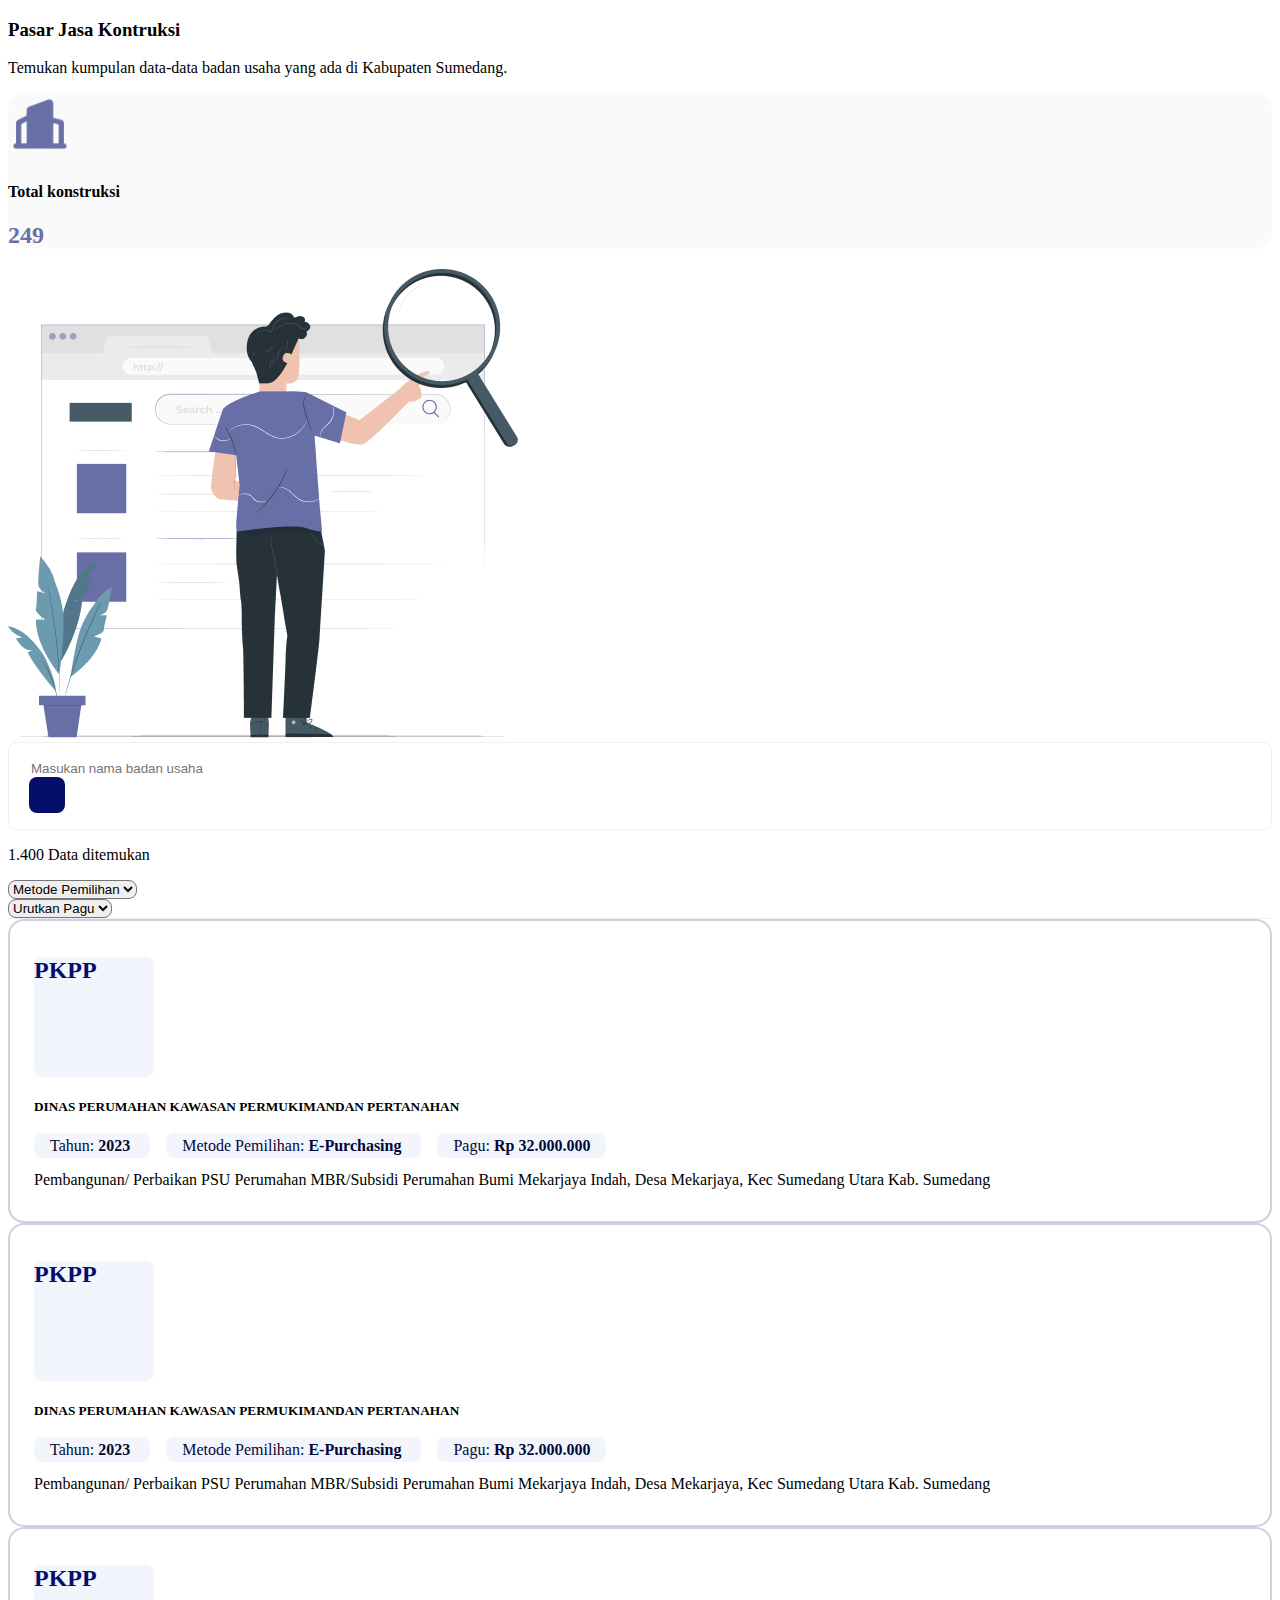
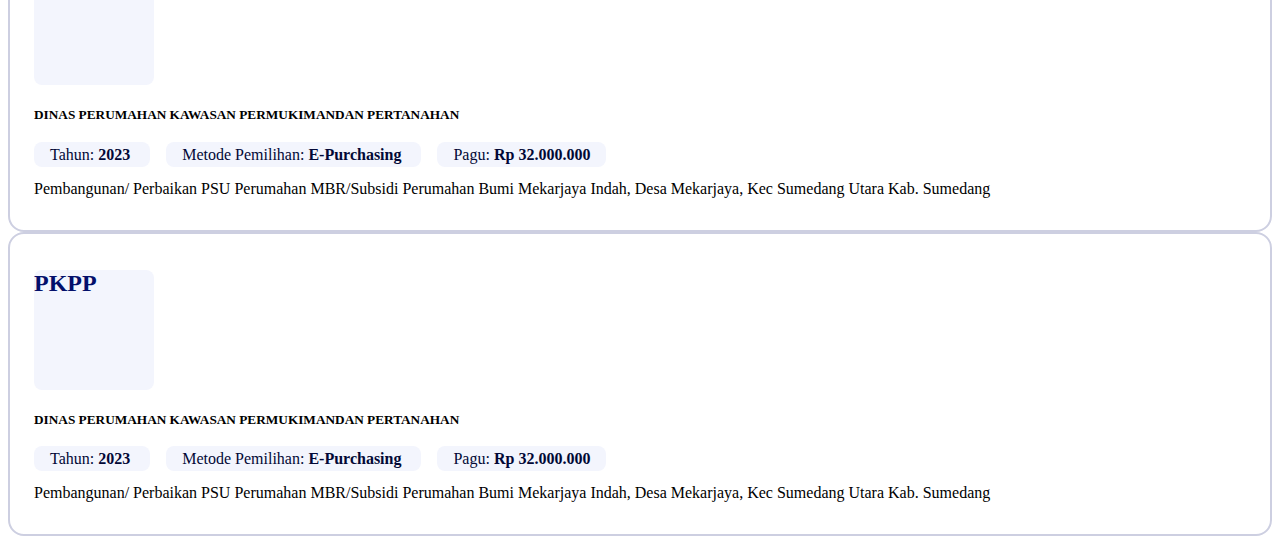
==== index-2.html @ d2976a5b "update" ====
<!DOCTYPE html>
<html lang="en">
<head>
    <meta charset="UTF-8">
    <meta http-equiv="X-UA-Compatible" content="IE=edge">
    <meta name="viewport" content="width=device-width, initial-scale=1.0">
    <title>Simjakon</title>
    <link rel="stylesheet" href="https://cdn.jsdelivr.net/npm/bootstrap@4.6.2/dist/css/bootstrap.min.css"
        integrity="sha384-xOolHFLEh07PJGoPkLv1IbcEPTNtaed2xpHsD9ESMhqIYd0nLMwNLD69Npy4HI+N" crossorigin="anonymous">
    <link rel="stylesheet" href="assets/styles/custom.css">
    <link rel='stylesheet' href='https://cdn-uicons.flaticon.com/uicons-regular-rounded/css/uicons-regular-rounded.css'>
    <link rel='stylesheet' href='https://cdn-uicons.flaticon.com/uicons-bold-rounded/css/uicons-bold-rounded.css'>
    <link rel='stylesheet' href='https://cdn-uicons.flaticon.com/uicons-solid-rounded/css/uicons-solid-rounded.css'>
</head>
<body class="w-100">
    <main>
        <div class="container my-4">
            <div class="row">
                <div class="col-xl-9 col-lg-9 col-md-12 col-sm-12 col-12">
                    <div class="d-flex flex-column">
                        <h3 class="text-black">Pasar Jasa Kontruksi</h3>
                        <p class="text-black-50">Temukan kumpulan data-data badan usaha yang ada di Kabupaten Sumedang.
                        </p>
                    </div>
                    <div class="row">
                        <div class="col-xl-12 col-lg-12 col-md-12 col-12 pb-3">
                            <div
                                class="header-card d-flex flex-row align-items-center justify-content-center p-4 flex-fill">
                                <img src="assets/images/building.png" width="64" height="64" class="mr-5" alt=""
                                    srcset="">
                                <div class="d-flex flex-column align-items-center">
                                    <h4 class="text-black mb-3">Total konstruksi</h4>
                                    <h2 class="font-weight-bold text-purple mb-0">249</h2>
                                </div>
                            </div>
                        </div>
                    </div>
                </div>
                <div class="col-xl-3 col-lg-3 col-md-0 col-sm-0 col-0 d-xl-block d-lg-block d-md-none d-sm-none d-none">
                    <img src="assets/images/pana.png" alt="pena" class="w-100">
                </div>
            </div>
        </div>
        <div class="container">
            <div class="row">
                <div class="col-12">
                    <div class="input-group mb-3 container-search">
                        <input type="text" class="form-control form-search" placeholder="Masukan nama badan usaha "
                            aria-label="Masukan nama badan usaha" aria-describedby="button-addon2">
                        <div class="input-group-append">
                            <div class="container-icon-form d-flex align-items-center justify-content-center"
                                id="button-addon2">
                                <i class="fi fi-br-search"></i>
                            </div>
                        </div>
                    </div>
                </div>
            </div>
            <div class="row ">
                <div
                    class="col-12 d-flex flex-fill flex-row justify-content-between align-items-center container-form-drop p-0 mx-3 d-flex flex-wrap">
                    <p class="text-black flex-fill">1.400 Data ditemukan</p>
                    <div
                        class="d-flex flex-row flex-xl-grow-0 flex-lg-grow-0 flex-md-grow-1 flex-sm-grow-1 flex-grow-1">
                        <div class="form-group mr-3 d-xl-block d-lg-block d-md-block d-sm-flex d-flex flex-sm-fill">
                            <select class="form-control form-drop" id="metode" title="metode">
                                <option>Metode Pemilihan</option>
                                <option>Metode 1</option>
                                <option>Metode 2</option>
                                <option>Metode 3</option>
                            </select>
                        </div>

                        <div class="form-group d-flex flex-sm-fill">
                            <select class="form-control form-drop" id="sort" title="sort">
                                <option>Urutkan Pagu</option>
                                <option>ASC</option>
                                <option>DSC</option>
                            </select>
                        </div>
                    </div>

                </div>
            </div>

            <div class="row mb-4">
                <div class="col-12 mt-4">
                    <div class="card-list-style-1 d-xl-flex d-lg-flex d-md-block d-sm-block d-block align-items-center">
                        <div class="container-box-initial d-flex justify-content-center align-items-center mr-3">
                            <h2>PKPP</h2>
                        </div>
                        <div class="d-flex flex-column">
                            <h5 class="text-black m-0 p-0 mt-xl-0 mt-lg-0 mt-md-3 mt-sm-3 mt-3 font-weight-bold">DINAS
                                PERUMAHAN KAWASAN PERMUKIMANDAN PERTANAHAN</h5>
                            <div class="d-flex flex-wrap container-label">
                                <span>
                                    Tahun: <b>2023</b>
                                </span>

                                <span>
                                    Metode Pemilihan: <b>E-Purchasing</b>
                                </span>

                                <span>
                                    Pagu: <b>Rp 32.000.000</b>
                                </span>
                            </div>
                            <p class="text-black-50 mt-2">
                                Pembangunan/ Perbaikan PSU Perumahan MBR/Subsidi Perumahan Bumi Mekarjaya Indah, Desa
                                Mekarjaya, Kec Sumedang Utara Kab.
                                Sumedang
                            </p>
                        </div>
                    </div>
                </div>

                <div class="col-12 mt-4">
                    <div class="card-list-style-1 d-xl-flex d-lg-flex d-md-block d-sm-block d-block align-items-center">
                        <div class="container-box-initial d-flex justify-content-center align-items-center mr-3">
                            <h2>PKPP</h2>
                        </div>
                        <div class="d-flex flex-column">
                            <h5 class="text-black m-0 p-0 mt-xl-0 mt-lg-0 mt-md-3 mt-sm-3 mt-3 font-weight-bold">DINAS
                                PERUMAHAN KAWASAN PERMUKIMANDAN PERTANAHAN</h5>
                            <div class="d-flex flex-wrap container-label">
                                <span>
                                    Tahun: <b>2023</b>
                                </span>

                                <span>
                                    Metode Pemilihan: <b>E-Purchasing</b>
                                </span>

                                <span>
                                    Pagu: <b>Rp 32.000.000</b>
                                </span>
                            </div>
                            <p class="text-black-50 mt-2">
                                Pembangunan/ Perbaikan PSU Perumahan MBR/Subsidi Perumahan Bumi Mekarjaya Indah, Desa
                                Mekarjaya, Kec Sumedang Utara Kab.
                                Sumedang
                            </p>
                        </div>
                    </div>
                </div>

                <div class="col-12 mt-4">
                    <div class="card-list-style-1 d-xl-flex d-lg-flex d-md-block d-sm-block d-block align-items-center">
                        <div class="container-box-initial d-flex justify-content-center align-items-center mr-3">
                            <h2>PKPP</h2>
                        </div>
                        <div class="d-flex flex-column">
                            <h5 class="text-black m-0 p-0 mt-xl-0 mt-lg-0 mt-md-3 mt-sm-3 mt-3 font-weight-bold">DINAS
                                PERUMAHAN KAWASAN PERMUKIMANDAN PERTANAHAN</h5>
                            <div class="d-flex flex-wrap container-label">
                                <span>
                                    Tahun: <b>2023</b>
                                </span>

                                <span>
                                    Metode Pemilihan: <b>E-Purchasing</b>
                                </span>

                                <span>
                                    Pagu: <b>Rp 32.000.000</b>
                                </span>
                            </div>
                            <p class="text-black-50 mt-2">
                                Pembangunan/ Perbaikan PSU Perumahan MBR/Subsidi Perumahan Bumi Mekarjaya Indah, Desa
                                Mekarjaya, Kec Sumedang Utara Kab.
                                Sumedang
                            </p>
                        </div>
                    </div>
                </div>

                <div class="col-12 mt-4">
                    <div class="card-list-style-1 d-xl-flex d-lg-flex d-md-block d-sm-block d-block align-items-center">
                        <div class="container-box-initial d-flex justify-content-center align-items-center mr-3">
                            <h2>PKPP</h2>
                        </div>
                        <div class="d-flex flex-column">
                            <h5 class="text-black m-0 p-0 mt-xl-0 mt-lg-0 mt-md-3 mt-sm-3 mt-3 font-weight-bold">DINAS
                                PERUMAHAN KAWASAN PERMUKIMANDAN PERTANAHAN</h5>
                            <div class="d-flex flex-wrap container-label">
                                <span>
                                    Tahun: <b>2023</b>
                                </span>

                                <span>
                                    Metode Pemilihan: <b>E-Purchasing</b>
                                </span>

                                <span>
                                    Pagu: <b>Rp 32.000.000</b>
                                </span>
                            </div>
                            <p class="text-black-50 mt-2">
                                Pembangunan/ Perbaikan PSU Perumahan MBR/Subsidi Perumahan Bumi Mekarjaya Indah, Desa
                                Mekarjaya, Kec Sumedang Utara Kab.
                                Sumedang
                            </p>
                        </div>
                    </div>
                </div>

            </div>
        </div>
    </main>

    <script src="https://cdn.jsdelivr.net/npm/jquery@3.5.1/dist/jquery.slim.min.js"
        integrity="sha384-DfXdz2htPH0lsSSs5nCTpuj/zy4C+OGpamoFVy38MVBnE+IbbVYUew+OrCXaRkfj"
        crossorigin="anonymous"></script>
    <script src="https://cdn.jsdelivr.net/npm/bootstrap@4.6.2/dist/js/bootstrap.bundle.min.js"
        integrity="sha384-Fy6S3B9q64WdZWQUiU+q4/2Lc9npb8tCaSX9FK7E8HnRr0Jz8D6OP9dO5Vg3Q9ct"
        crossorigin="anonymous"></script>
</body>
</html>
---- assets/styles/custom.css ----
.header-card {
    background: #FAFAFA;
    border-radius: 16px;
}

.text-purple {
    color: #686FA6;
}

.container-icon-form {
    width: 36px;
    height: 36px;
    background-color: #030F6B;
    border-radius: 8px;
    color: white;
    font-size: 16px;
}

textarea:focus,
input:focus {
    outline: none !important;
    border-color: transparent !important;
    -webkit-box-shadow: none !important;
    box-shadow: none !important;
}

*:focus {
    outline: none !important;
    border-color: transparent !important;
    -webkit-box-shadow: none !important;
    box-shadow: none !important;
}

.form-search {
    border: 0px solid transparent;
}

.container-search {
    border: 1px solid #EFF0F2;
    border-radius: 8px;
    padding-right: 20px;
    padding-left: 20px;
    padding-top: 16px;
    padding-bottom: 16px;
}

.form-drop {
    border-radius: 8px !important;
}

.container-form-drop {
    border-bottom: 1px solid #EFF0F2;
}

.card-list-style-1 {
    background: #FFFFFF;
    border: 2px solid #CDCFE1;
    border-radius: 16px;
    padding: 16px 24px 16px 24px;
    cursor: pointer;
}

.card-list-style-1:hover {
    background: #CDCFE1;
    border: 2px solid #CDCFE1;
    cursor: pointer;
}

.card-list-style-2 {
    background: #FAFAFA;
    border-radius: 16px;
    padding: 16px 24px 16px 24px;
}

.container-box-initial {
    width: 120px;
    height: 120px;
    background: #F3F5FD;
    border-radius: 8px;
}

.container-box-initial h2 {
    color: #030F6B;
}

.container-label span {
    color: #020836;
    padding: 4px 16px 4px 16px;
    background: #F3F5FD;
    border-radius: 8px;
    margin-right: 16px;
    margin-top: 8px;
}

.container-label span i {
    color: #020836;
    margin-right: 10px;
}

.btn-detail {
    min-width: 105px;
    max-height: 40px;
    background: #030F6B;
    border-radius: 8px;
    /* padding: 10px 16px; */
    color: white;
    font-size: 16px;
    font-weight: 600;
}

.btn-detail:hover {
    background: #01041B;
    color: white;
}

.container-header {}

.container-header h4 {
    font-weight: 600;
}

.container-header i {
    margin-right: 16px;
    font-size: 24px;
    cursor: pointer;
}
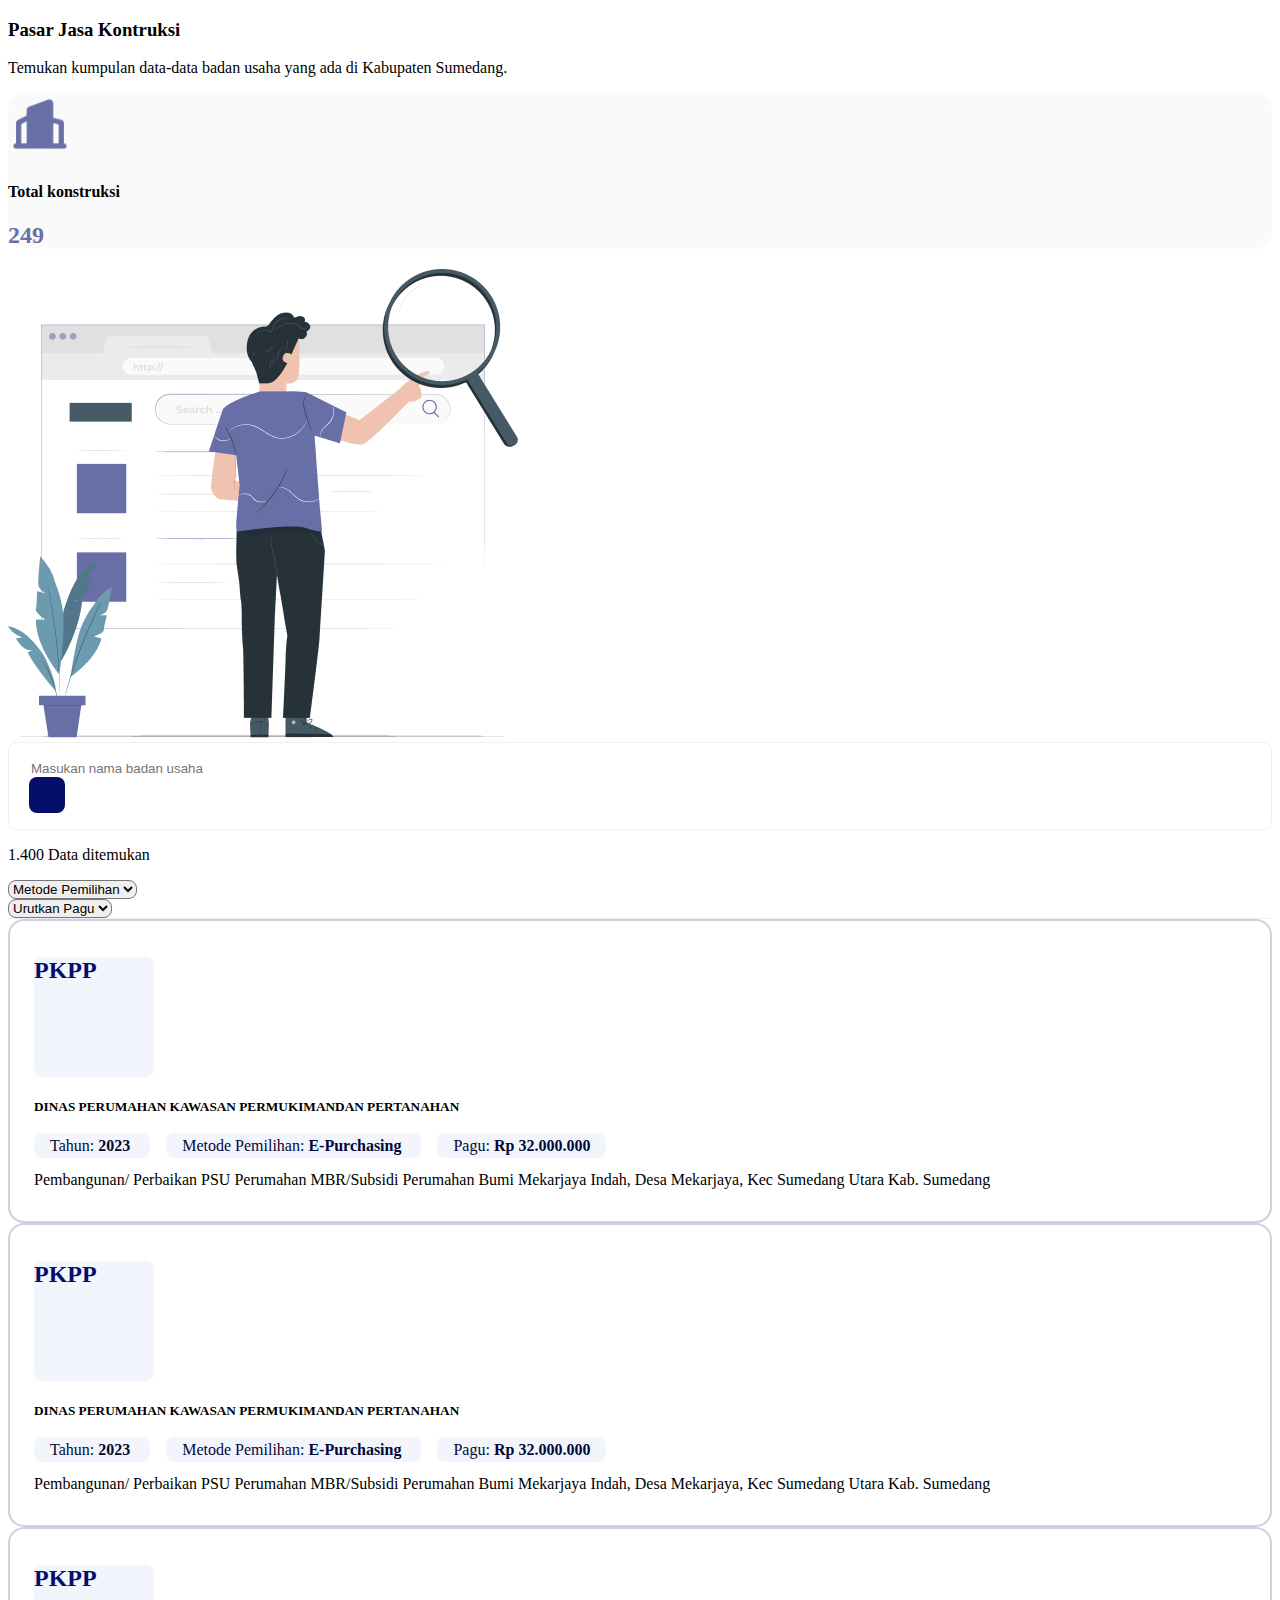
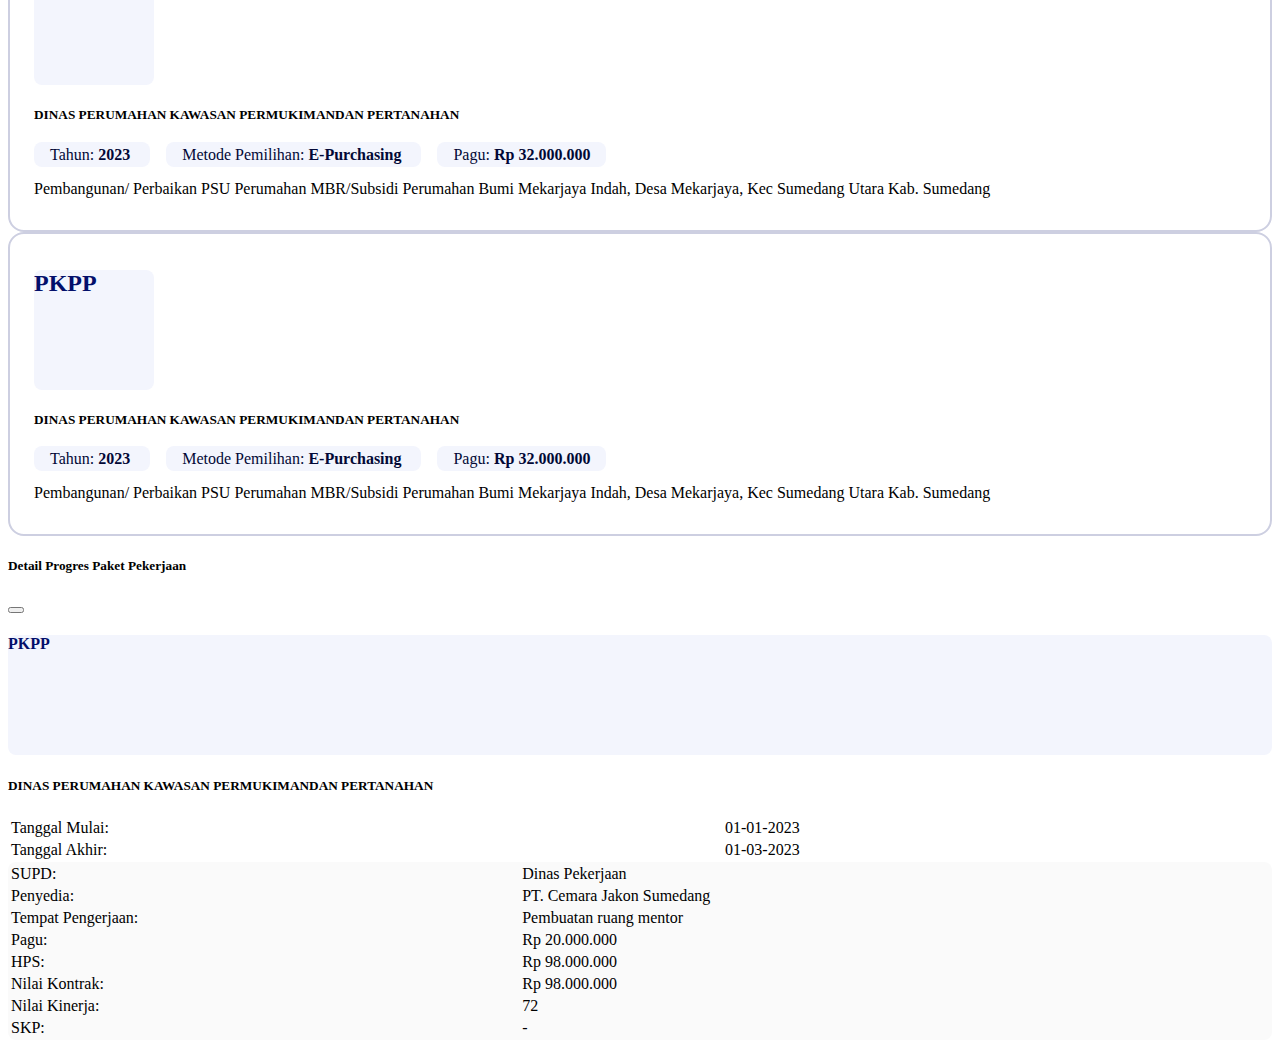
==== commit 8afee150: "update custom dialog style" ====
--- a/index-2.html
+++ b/index-2.html
@@ -84,97 +84,97 @@
             </div>
 
             <div class="row mb-4">
-                <div class="col-12 mt-4">
-                    <div class="card-list-style-1 d-xl-flex d-lg-flex d-md-block d-sm-block d-block align-items-center">
-                        <div class="container-box-initial d-flex justify-content-center align-items-center mr-3">
-                            <h2>PKPP</h2>
-                        </div>
-                        <div class="d-flex flex-column">
-                            <h5 class="text-black m-0 p-0 mt-xl-0 mt-lg-0 mt-md-3 mt-sm-3 mt-3 font-weight-bold">DINAS
-                                PERUMAHAN KAWASAN PERMUKIMANDAN PERTANAHAN</h5>
-                            <div class="d-flex flex-wrap container-label">
-                                <span>
-                                    Tahun: <b>2023</b>
-                                </span>
-
-                                <span>
-                                    Metode Pemilihan: <b>E-Purchasing</b>
-                                </span>
-
-                                <span>
-                                    Pagu: <b>Rp 32.000.000</b>
-                                </span>
-                            </div>
-                            <p class="text-black-50 mt-2">
-                                Pembangunan/ Perbaikan PSU Perumahan MBR/Subsidi Perumahan Bumi Mekarjaya Indah, Desa
-                                Mekarjaya, Kec Sumedang Utara Kab.
-                                Sumedang
-                            </p>
-                        </div>
-                    </div>
-                </div>
-
-                <div class="col-12 mt-4">
-                    <div class="card-list-style-1 d-xl-flex d-lg-flex d-md-block d-sm-block d-block align-items-center">
-                        <div class="container-box-initial d-flex justify-content-center align-items-center mr-3">
-                            <h2>PKPP</h2>
-                        </div>
-                        <div class="d-flex flex-column">
-                            <h5 class="text-black m-0 p-0 mt-xl-0 mt-lg-0 mt-md-3 mt-sm-3 mt-3 font-weight-bold">DINAS
-                                PERUMAHAN KAWASAN PERMUKIMANDAN PERTANAHAN</h5>
-                            <div class="d-flex flex-wrap container-label">
-                                <span>
-                                    Tahun: <b>2023</b>
-                                </span>
-
-                                <span>
-                                    Metode Pemilihan: <b>E-Purchasing</b>
-                                </span>
-
-                                <span>
-                                    Pagu: <b>Rp 32.000.000</b>
-                                </span>
-                            </div>
-                            <p class="text-black-50 mt-2">
-                                Pembangunan/ Perbaikan PSU Perumahan MBR/Subsidi Perumahan Bumi Mekarjaya Indah, Desa
-                                Mekarjaya, Kec Sumedang Utara Kab.
-                                Sumedang
-                            </p>
-                        </div>
-                    </div>
-                </div>
-
-                <div class="col-12 mt-4">
-                    <div class="card-list-style-1 d-xl-flex d-lg-flex d-md-block d-sm-block d-block align-items-center">
-                        <div class="container-box-initial d-flex justify-content-center align-items-center mr-3">
-                            <h2>PKPP</h2>
-                        </div>
-                        <div class="d-flex flex-column">
-                            <h5 class="text-black m-0 p-0 mt-xl-0 mt-lg-0 mt-md-3 mt-sm-3 mt-3 font-weight-bold">DINAS
-                                PERUMAHAN KAWASAN PERMUKIMANDAN PERTANAHAN</h5>
-                            <div class="d-flex flex-wrap container-label">
-                                <span>
-                                    Tahun: <b>2023</b>
-                                </span>
-
-                                <span>
-                                    Metode Pemilihan: <b>E-Purchasing</b>
-                                </span>
-
-                                <span>
-                                    Pagu: <b>Rp 32.000.000</b>
-                                </span>
-                            </div>
-                            <p class="text-black-50 mt-2">
-                                Pembangunan/ Perbaikan PSU Perumahan MBR/Subsidi Perumahan Bumi Mekarjaya Indah, Desa
-                                Mekarjaya, Kec Sumedang Utara Kab.
-                                Sumedang
-                            </p>
-                        </div>
-                    </div>
-                </div>
-
-                <div class="col-12 mt-4">
+                <div class="col-12 mt-4" data-toggle="modal" data-target="#exampleModal">
+                    <div class="card-list-style-1 d-xl-flex d-lg-flex d-md-block d-sm-block d-block align-items-center">
+                        <div class="container-box-initial d-flex justify-content-center align-items-center mr-3">
+                            <h2>PKPP</h2>
+                        </div>
+                        <div class="d-flex flex-column">
+                            <h5 class="text-black m-0 p-0 mt-xl-0 mt-lg-0 mt-md-3 mt-sm-3 mt-3 font-weight-bold">DINAS
+                                PERUMAHAN KAWASAN PERMUKIMANDAN PERTANAHAN</h5>
+                            <div class="d-flex flex-wrap container-label">
+                                <span>
+                                    Tahun: <b>2023</b>
+                                </span>
+
+                                <span>
+                                    Metode Pemilihan: <b>E-Purchasing</b>
+                                </span>
+
+                                <span>
+                                    Pagu: <b>Rp 32.000.000</b>
+                                </span>
+                            </div>
+                            <p class="text-black-50 mt-2">
+                                Pembangunan/ Perbaikan PSU Perumahan MBR/Subsidi Perumahan Bumi Mekarjaya Indah, Desa
+                                Mekarjaya, Kec Sumedang Utara Kab.
+                                Sumedang
+                            </p>
+                        </div>
+                    </div>
+                </div>
+
+                <div class="col-12 mt-4" data-toggle="modal" data-target="#exampleModal">
+                    <div class="card-list-style-1 d-xl-flex d-lg-flex d-md-block d-sm-block d-block align-items-center">
+                        <div class="container-box-initial d-flex justify-content-center align-items-center mr-3">
+                            <h2>PKPP</h2>
+                        </div>
+                        <div class="d-flex flex-column">
+                            <h5 class="text-black m-0 p-0 mt-xl-0 mt-lg-0 mt-md-3 mt-sm-3 mt-3 font-weight-bold">DINAS
+                                PERUMAHAN KAWASAN PERMUKIMANDAN PERTANAHAN</h5>
+                            <div class="d-flex flex-wrap container-label">
+                                <span>
+                                    Tahun: <b>2023</b>
+                                </span>
+
+                                <span>
+                                    Metode Pemilihan: <b>E-Purchasing</b>
+                                </span>
+
+                                <span>
+                                    Pagu: <b>Rp 32.000.000</b>
+                                </span>
+                            </div>
+                            <p class="text-black-50 mt-2">
+                                Pembangunan/ Perbaikan PSU Perumahan MBR/Subsidi Perumahan Bumi Mekarjaya Indah, Desa
+                                Mekarjaya, Kec Sumedang Utara Kab.
+                                Sumedang
+                            </p>
+                        </div>
+                    </div>
+                </div>
+
+                <div class="col-12 mt-4" data-toggle="modal" data-target="#exampleModal">
+                    <div class="card-list-style-1 d-xl-flex d-lg-flex d-md-block d-sm-block d-block align-items-center">
+                        <div class="container-box-initial d-flex justify-content-center align-items-center mr-3">
+                            <h2>PKPP</h2>
+                        </div>
+                        <div class="d-flex flex-column">
+                            <h5 class="text-black m-0 p-0 mt-xl-0 mt-lg-0 mt-md-3 mt-sm-3 mt-3 font-weight-bold">DINAS
+                                PERUMAHAN KAWASAN PERMUKIMANDAN PERTANAHAN</h5>
+                            <div class="d-flex flex-wrap container-label">
+                                <span>
+                                    Tahun: <b>2023</b>
+                                </span>
+
+                                <span>
+                                    Metode Pemilihan: <b>E-Purchasing</b>
+                                </span>
+
+                                <span>
+                                    Pagu: <b>Rp 32.000.000</b>
+                                </span>
+                            </div>
+                            <p class="text-black-50 mt-2">
+                                Pembangunan/ Perbaikan PSU Perumahan MBR/Subsidi Perumahan Bumi Mekarjaya Indah, Desa
+                                Mekarjaya, Kec Sumedang Utara Kab.
+                                Sumedang
+                            </p>
+                        </div>
+                    </div>
+                </div>
+
+                <div class="col-12 mt-4" data-toggle="modal" data-target="#exampleModal">
                     <div class="card-list-style-1 d-xl-flex d-lg-flex d-md-block d-sm-block d-block align-items-center">
                         <div class="container-box-initial d-flex justify-content-center align-items-center mr-3">
                             <h2>PKPP</h2>
@@ -207,6 +207,84 @@
             </div>
         </div>
     </main>
+
+    <!-- Modal -->
+    <div class="modal fade" id="exampleModal" tabindex="-1" aria-labelledby="exampleModalLabel" aria-hidden="true">
+        <div class="modal-dialog modal-lg modal-dialog-centered modal-dialog-scrollable">
+            <div class="modal-content">
+                <div class="modal-header">
+                    <h5 class="modal-title" id="exampleModalLabel">
+                        Detail Progres Paket Pekerjaan
+                    </h5>
+                    <button type="button" class="close" data-dismiss="modal" aria-label="Close">
+                        <span aria-hidden="true"><i class="fi fi-rr-cross-circle text-black"></i></span>
+                    </button>
+                </div>
+                <div class="modal-body">
+                    <div class="card-list-style-3 d-xl-flex d-lg-flex d-md-block d-sm-block d-block align-items-center">
+                        <div
+                            class="container-box-initial-2 d-flex justify-content-center align-items-center mr-3 flex-shrink">
+                            <h4>PKPP</h4>
+                        </div>
+                        <div class="d-flex flex-column flex-fill">
+                            <h5 class="text-black m-0 p-0 mt-xl-0 mt-lg-0 mt-md-3 mt-sm-3 mt-3">DINAS
+                                PERUMAHAN KAWASAN PERMUKIMANDAN PERTANAHAN</h5>
+                            <table class="table-in-dialog mt-2">
+                                <tr>
+                                    <td class="text-black-50">Tanggal Mulai:</td>
+                                    <td class="font-weight-bold">01-01-2023</td>
+                                </tr>
+                                <tr>
+                                    <td class="text-black-50">Tanggal Akhir:</td>
+                                    <td class="font-weight-bold">01-03-2023</td>
+                                </tr>
+                            </table>
+                        </div>
+                    </div>
+                    <div class="container-table-in-dialog mt-3 p-3">
+                        <table class="table-in-dialog mt-2">
+                            <tr>
+                                <td class="text-black-50">SUPD:</td>
+                                <td class="font-weight-bold">Dinas Pekerjaan</td>
+                            </tr>
+                            <tr>
+                                <td class="text-black-50">Penyedia:</td>
+                                <td class="font-weight-bold">PT. Cemara Jakon Sumedang</td>
+                            </tr>
+                            <tr>
+                                <td class="text-black-50">Tempat Pengerjaan:</td>
+                                <td class="font-weight-bold">Pembuatan ruang mentor</td>
+                            </tr>
+                            <tr>
+                                <td class="text-black-50">Pagu:</td>
+                                <td class="font-weight-bold">Rp 20.000.000</td>
+                            </tr>
+                            <tr>
+                                <td class="text-black-50">HPS:</td>
+                                <td class="font-weight-bold">Rp 98.000.000</td>
+                            </tr>
+                            <tr>
+                                <td class="text-black-50">Nilai Kontrak:</td>
+                                <td class="font-weight-bold">Rp 98.000.000</td>
+                            </tr>
+                            <tr>
+                                <td class="text-black-50">Nilai Kinerja:</td>
+                                <td class="font-weight-bold">72</td>
+                            </tr>
+                            <tr>
+                                <td class="text-black-50">SKP:</td>
+                                <td class="font-weight-bold">-</td>
+                            </tr>
+                        </table>
+                    </div>
+                </div>
+                <!-- <div class="modal-footer">
+                    <button type="button" class="btn btn-secondary" data-dismiss="modal">Close</button>
+                    <button type="button" class="btn btn-primary">Save changes</button>
+                </div> -->
+            </div>
+        </div>
+    </div>
 
     <script src="https://cdn.jsdelivr.net/npm/jquery@3.5.1/dist/jquery.slim.min.js"
         integrity="sha384-DfXdz2htPH0lsSSs5nCTpuj/zy4C+OGpamoFVy38MVBnE+IbbVYUew+OrCXaRkfj"
--- a/assets/styles/custom.css
+++ b/assets/styles/custom.css
@@ -72,11 +72,24 @@
     padding: 16px 24px 16px 24px;
 }
 
+.card-list-style-3 {}
+
 .container-box-initial {
     width: 120px;
     height: 120px;
     background: #F3F5FD;
     border-radius: 8px;
+}
+
+.container-box-initial-2 {
+    min-width: 120px;
+    height: 120px;
+    background: #F3F5FD;
+    border-radius: 8px;
+}
+
+.container-box-initial-2 h4 {
+    color: #030F6B;
 }
 
 .container-box-initial h2 {
@@ -123,4 +136,35 @@
     margin-right: 16px;
     font-size: 24px;
     cursor: pointer;
+}
+
+/* custom dialog */
+.modal-content {
+    border-radius: 16px !important;
+    border: 0px solid transparent !important;
+}
+
+.modal-header {
+    border-bottom: 0px solid transparent !important;
+}
+
+.modal-footer {
+    border-top: 0px solid transparent !important;
+}
+
+.table-in-dialog {
+    width: 100%;
+    border: none;
+    border-radius: 8px;
+    font-size: 16px !important;
+}
+
+table.table-in-dialog tr td {
+    border: none;
+    font-size: 16px !important;
+}
+
+.container-table-in-dialog {
+    background: #FAFAFA;
+    border-radius: 8px;
 }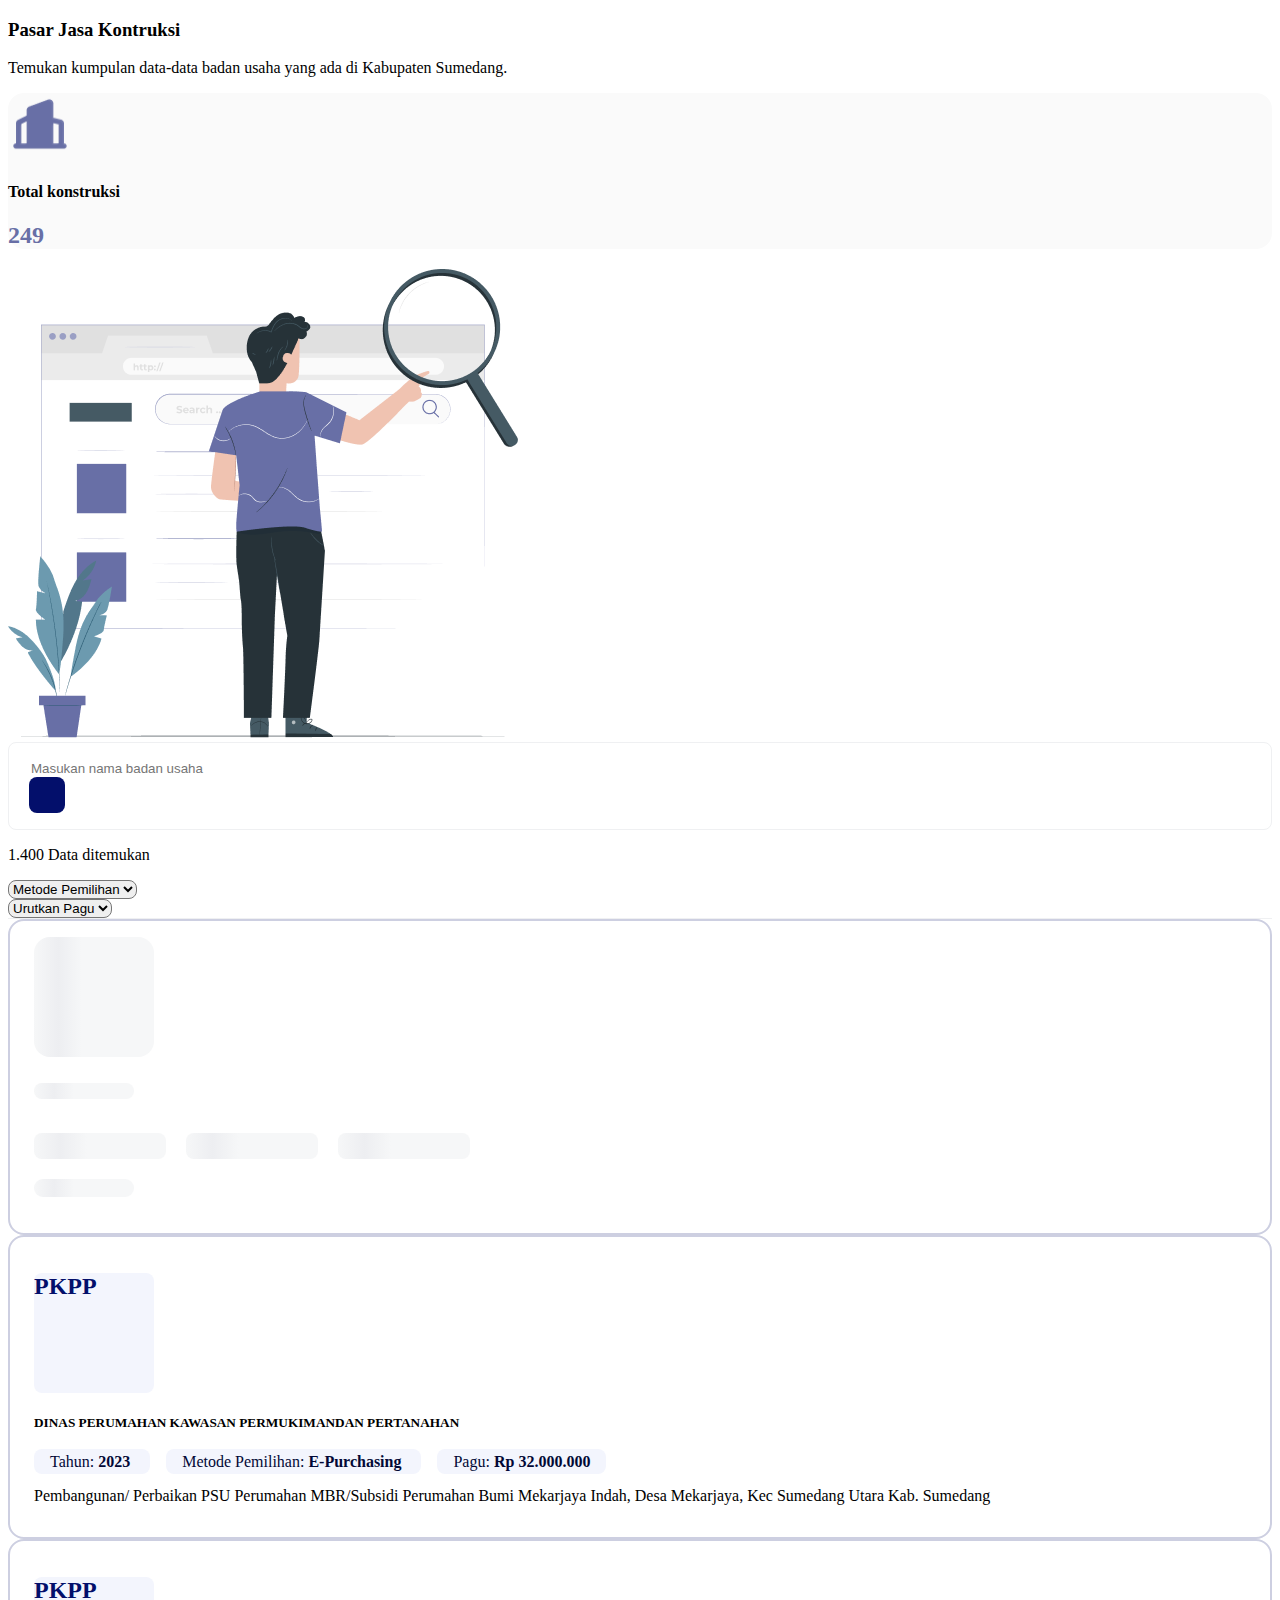
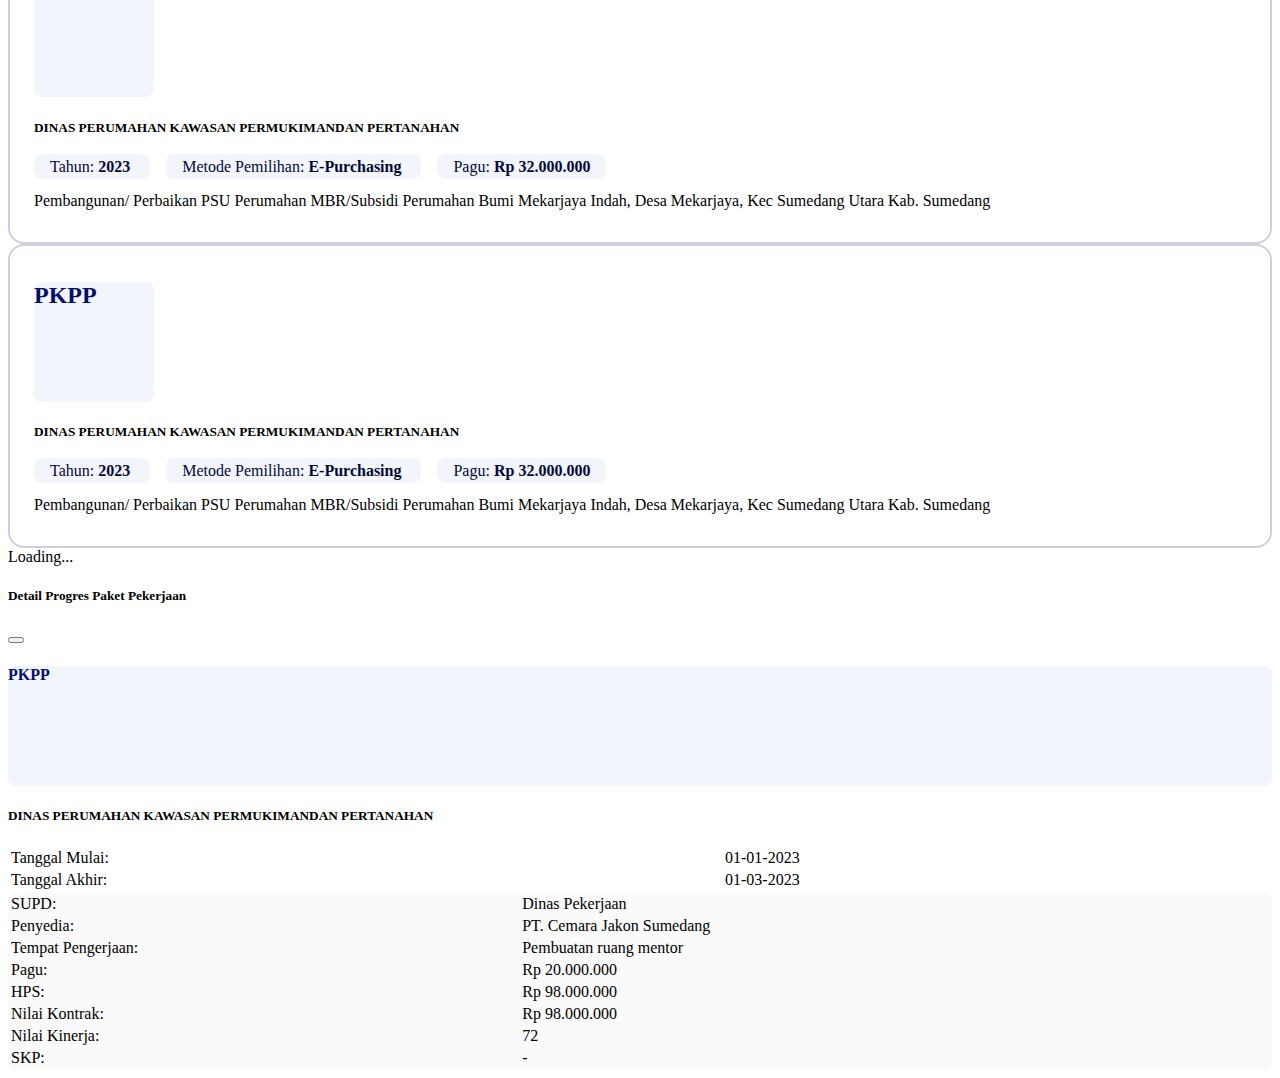
==== commit fa4953e0: "update: add shimmer sample" ====
--- a/index-2.html
+++ b/index-2.html
@@ -79,17 +79,49 @@
                             </select>
                         </div>
                     </div>
-
                 </div>
             </div>
 
             <div class="row mb-4">
+                <div class="col-12 mt-4" data-toggle="modal" data-target="#exampleModal">
+                    <div class="card-list-style-1 d-xl-flex d-lg-flex d-md-block d-sm-block d-block align-items-center">
+                        <div
+                            class="container-box-initial d-flex justify-content-center align-items-center mr-3 shimmer">
+                            <h2>PKPP</h2>
+                        </div>
+                        <div class="d-flex flex-column flex-fill">
+                            <h5
+                                class="text-black m-0 p-0 mt-xl-0 mt-lg-0 mt-md-3 mt-sm-3 mt-3 font-weight-bold shimmer">
+                                DINAS
+                                PERUMAHAN KAWASAN PERMUKIMANDAN PERTANAHAN</h5>
+                            <div class="d-flex flex-wrap container-label">
+                                <span class="shimmer">
+                                    Tahun: <b>2023</b>
+                                </span>
+
+                                <span class="shimmer">
+                                    Metode Pemilihan: <b>E-Purchasing</b>
+                                </span>
+
+                                <span class="shimmer">
+                                    Pagu: <b>Rp 32.000.000</b>
+                                </span>
+                            </div>
+                            <p class="text-black-50 mt-2 shimmer">
+                                Pembangunan/ Perbaikan PSU Perumahan MBR/Subsidi Perumahan Bumi Mekarjaya Indah, Desa
+                                Mekarjaya, Kec Sumedang Utara Kab.
+                                Sumedang
+                            </p>
+                        </div>
+                    </div>
+                </div>
+
                 <div class="col-12 mt-4" data-toggle="modal" data-target="#exampleModal">
                     <div class="card-list-style-1 d-xl-flex d-lg-flex d-md-block d-sm-block d-block align-items-center">
                         <div class="container-box-initial d-flex justify-content-center align-items-center mr-3">
                             <h2>PKPP</h2>
                         </div>
-                        <div class="d-flex flex-column">
+                        <div class="d-flex flex-column flex-fill">
                             <h5 class="text-black m-0 p-0 mt-xl-0 mt-lg-0 mt-md-3 mt-sm-3 mt-3 font-weight-bold">DINAS
                                 PERUMAHAN KAWASAN PERMUKIMANDAN PERTANAHAN</h5>
                             <div class="d-flex flex-wrap container-label">
@@ -119,7 +151,7 @@
                         <div class="container-box-initial d-flex justify-content-center align-items-center mr-3">
                             <h2>PKPP</h2>
                         </div>
-                        <div class="d-flex flex-column">
+                        <div class="d-flex flex-column flex-fill">
                             <h5 class="text-black m-0 p-0 mt-xl-0 mt-lg-0 mt-md-3 mt-sm-3 mt-3 font-weight-bold">DINAS
                                 PERUMAHAN KAWASAN PERMUKIMANDAN PERTANAHAN</h5>
                             <div class="d-flex flex-wrap container-label">
@@ -149,7 +181,7 @@
                         <div class="container-box-initial d-flex justify-content-center align-items-center mr-3">
                             <h2>PKPP</h2>
                         </div>
-                        <div class="d-flex flex-column">
+                        <div class="d-flex flex-column flex-fill">
                             <h5 class="text-black m-0 p-0 mt-xl-0 mt-lg-0 mt-md-3 mt-sm-3 mt-3 font-weight-bold">DINAS
                                 PERUMAHAN KAWASAN PERMUKIMANDAN PERTANAHAN</h5>
                             <div class="d-flex flex-wrap container-label">
@@ -173,38 +205,26 @@
                         </div>
                     </div>
                 </div>
-
-                <div class="col-12 mt-4" data-toggle="modal" data-target="#exampleModal">
-                    <div class="card-list-style-1 d-xl-flex d-lg-flex d-md-block d-sm-block d-block align-items-center">
-                        <div class="container-box-initial d-flex justify-content-center align-items-center mr-3">
-                            <h2>PKPP</h2>
-                        </div>
-                        <div class="d-flex flex-column">
-                            <h5 class="text-black m-0 p-0 mt-xl-0 mt-lg-0 mt-md-3 mt-sm-3 mt-3 font-weight-bold">DINAS
-                                PERUMAHAN KAWASAN PERMUKIMANDAN PERTANAHAN</h5>
-                            <div class="d-flex flex-wrap container-label">
-                                <span>
-                                    Tahun: <b>2023</b>
-                                </span>
-
-                                <span>
-                                    Metode Pemilihan: <b>E-Purchasing</b>
-                                </span>
-
-                                <span>
-                                    Pagu: <b>Rp 32.000.000</b>
-                                </span>
-                            </div>
-                            <p class="text-black-50 mt-2">
-                                Pembangunan/ Perbaikan PSU Perumahan MBR/Subsidi Perumahan Bumi Mekarjaya Indah, Desa
-                                Mekarjaya, Kec Sumedang Utara Kab.
-                                Sumedang
-                            </p>
-                        </div>
-                    </div>
-                </div>
-
-            </div>
+            </div>
+
+            <div class="d-flex justify-content-center">
+                <!-- Loading type 1 -->
+                <div class="spinner-border" role="status">
+                    <span class="sr-only">Loading...</span>
+                </div>
+
+                <!-- loading inside button -->
+                <!-- <button class="btn btn-primary" type="button" disabled>
+                    <span class="spinner-border spinner-border-sm" role="status" aria-hidden="true"></span>
+                    Loading...
+                </button> -->
+
+                <!-- just button load more -->
+                <!-- <button class="btn btn-light" type="button">
+                    Muat Lebih Banyak
+                </button> -->
+            </div>
+
         </div>
     </main>
 
--- a/assets/styles/custom.css
+++ b/assets/styles/custom.css
@@ -121,6 +121,10 @@
     font-weight: 600;
 }
 
+.btn-detail i {
+    font-size: 14px;
+}
+
 .btn-detail:hover {
     background: #01041B;
     color: white;
@@ -167,4 +171,35 @@
 .container-table-in-dialog {
     background: #FAFAFA;
     border-radius: 8px;
+}
+
+.shimmer {
+    background: #f6f7f8;
+    background-image: linear-gradient(to right, #f6f7f8 0%, #edeef1 20%, #f6f7f8 40%, #f6f7f8 100%) !important;
+    background-repeat: no-repeat !important;
+    display: inline-block;
+    position: relative;
+    background-size: cover !important;
+    min-width: 100px;
+    /* Hide the text. */
+    text-indent: -9999px;
+    white-space: nowrap;
+    overflow: hidden;
+    border-radius: 16px;
+
+    -webkit-animation-duration: 1s;
+    -webkit-animation-fill-mode: forwards;
+    -webkit-animation-iteration-count: infinite;
+    -webkit-animation-name: placeholderShimmer;
+    -webkit-animation-timing-function: linear;
+}
+
+@-webkit-keyframes placeholderShimmer {
+    0% {
+        background-position: -468px 0;
+    }
+
+    100% {
+        background-position: 468px 0;
+    }
 }